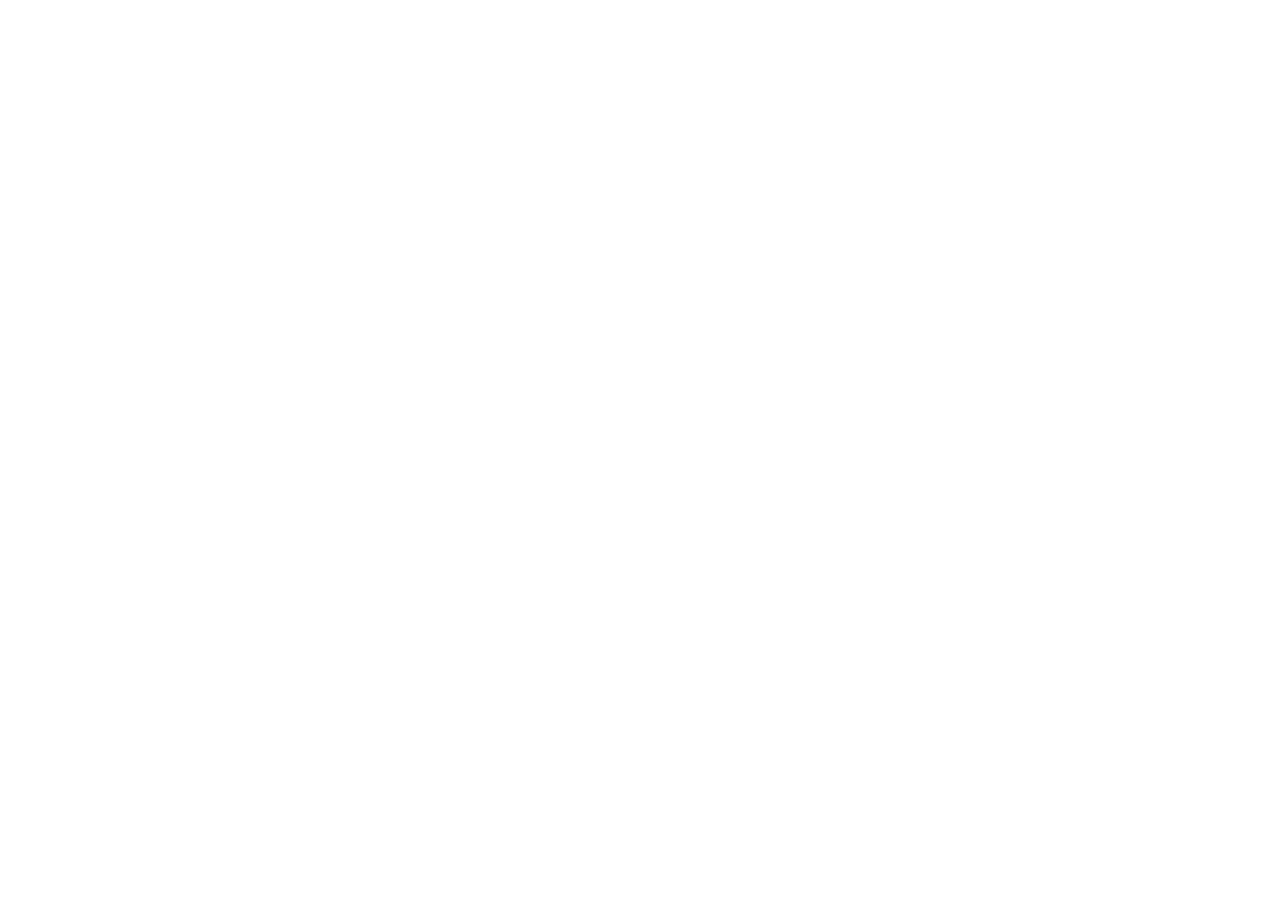
==== login.html @ b0f0e5db "第一次提交" ====
<!DOCTYPE html>
<html lang="en">
  <head>
    <meta charset="UTF-8" />
    <meta name="viewport" content="width=device-width, initial-scale=1.0" />
    <title>Document</title>
  </head>
  <body></body>
</html>
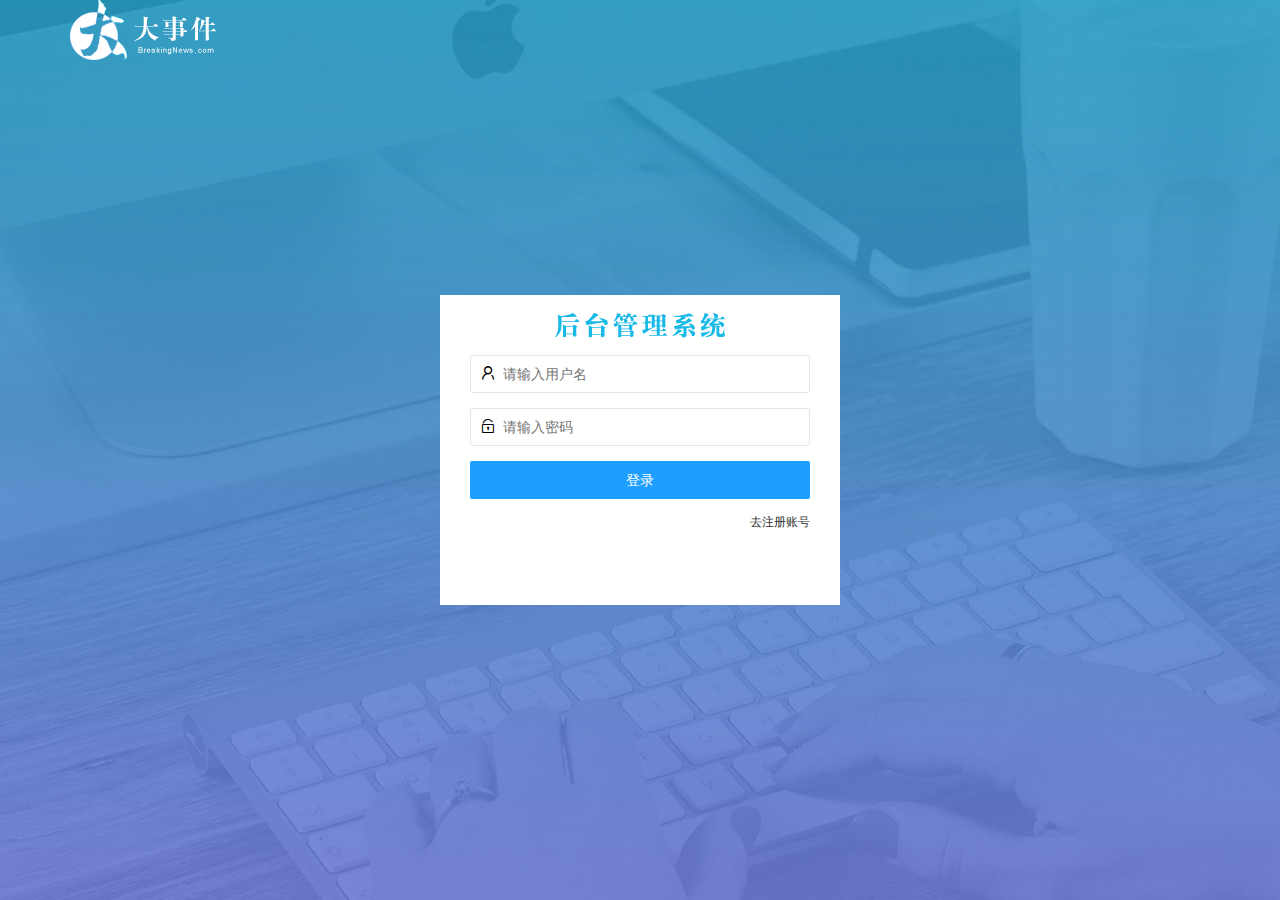
==== commit 05a3960c: "完成登陆和注册功能" ====
--- a/login.html
+++ b/login.html
@@ -3,7 +3,77 @@
   <head>
     <meta charset="UTF-8" />
     <meta name="viewport" content="width=device-width, initial-scale=1.0" />
-    <title>Document</title>
+    <title>大事件登陆界面</title>
+    <link rel="stylesheet" href="assets/css/login.css" />
+    <!-- 导入Layui插件样式 -->
+    <link rel="stylesheet" href="assets/lib/layui/css/layui.css" />
   </head>
-  <body></body>
+  <body>
+    <!-- 大事件logo -->
+    <div class="layui-main">
+      <img src="assets/images/logo.png" alt="" />
+    </div>
+    <!-- 登陆注册界面 -->
+    <div class="loginAndRegBox">
+      <div class="title_box"></div>
+      <!-- 登陆 -->
+      <div class="login_box">
+        <!-- 登陆表单 -->
+        <form class="layui-form" id="form_login">
+          <!-- 用户名 -->
+          <div class="layui-form-item">
+            <i class="layui-icon layui-icon-username"></i>
+            <input type="text" name="username" required lay-verify="required" placeholder="请输入用户名" autocomplete="off" class="layui-input" />
+          </div>
+          <!-- 密码 -->
+          <div class="layui-form-item">
+            <i class="layui-icon layui-icon-password"></i>
+            <input type="password" name="password" required lay-verify="required|pwd" placeholder="请输入密码" autocomplete="off" class="layui-input" />
+          </div>
+          <!-- 登录按钮 -->
+          <!-- 提交按钮有lay-submit属性 -->
+          <div class="layui-form-item">
+            <button class="layui-btn layui-btn-fluid layui-btn-normal" lay-submit>登录</button>
+          </div>
+          <div class="layui-form-item links">
+            <a href="javascript:;" id="linl_reg">去注册账号</a>
+          </div>
+        </form>
+      </div>
+      <!-- 注册 -->
+      <div class="reg_box">
+        <!-- 注册的表单 -->
+        <form class="layui-form" id="form_id">
+          <!-- 用户名 -->
+          <div class="layui-form-item">
+            <i class="layui-icon layui-icon-username"></i>
+            <input type="text" name="username" required lay-verify="required" placeholder="请输入用户名" autocomplete="off" class="layui-input" />
+          </div>
+          <!-- 密码 -->
+          <div class="layui-form-item">
+            <i class="layui-icon layui-icon-password"></i>
+            <input type="password" name="password" required lay-verify="required|pwd" placeholder="请输入密码" autocomplete="off" class="layui-input" />
+          </div>
+          <!-- 密码确认框 -->
+          <div class="layui-form-item">
+            <i class="layui-icon layui-icon-password"></i>
+            <input type="password" name="repassword" required lay-verify="required|pwd|repwd" placeholder="再次确认密码" autocomplete="off" class="layui-input" />
+          </div>
+          <!-- 注册按钮 -->
+          <!-- 提交按钮有lay-submit属性 -->
+          <div class="layui-form-item">
+            <button class="layui-btn layui-btn-fluid layui-btn-normal" lay-submit>注册</button>
+          </div>
+          <div class="layui-form-item links">
+            <a href="javascript:;" id="link_login">去登陆</a>
+          </div>
+        </form>
+      </div>
+    </div>
+    <!-- 导入layui的js文件 -->
+    <script src="assets/lib/layui/layui.all.js"></script>
+    <script src="assets/lib/jquery.js"></script>
+    <script src="assets/js/baseAPI.js"></script>
+    <script src="assets/js/login.js"></script>
+  </body>
 </html>
--- a/assets/css/login.css
+++ b/assets/css/login.css
@@ -0,0 +1,47 @@
+html,
+body {
+  margin: 0;
+  padding: 0;
+  height: 100%;
+  width: 100%;
+  background: url(../images/login_bg.jpg) no-repeat center;
+  background-size: cover;
+}
+.loginAndRegBox {
+  width: 400px;
+  height: 310px;
+  background-color: #fff;
+  /* 水平垂直居中 */
+  position: absolute;
+  left: 50%;
+  top: 50%;
+  transform: translate(-50%, -50%);
+}
+.title_box {
+  height: 60px;
+  background: url(../images/login_title.png) no-repeat center;
+}
+.reg_box {
+  display: none;
+}
+.layui-form {
+  padding: 0 30px;
+}
+.links {
+  display: flex;
+  justify-content: flex-end;
+}
+.links a {
+  font-size: 12px;
+}
+.layui-form-item {
+  position: relative;
+}
+.layui-icon {
+  position: absolute;
+  left: 10px;
+  top: 10px;
+}
+.layui-input {
+  padding-left: 32px !important;
+}
--- a/assets/lib/layui/css/layui.css
+++ b/assets/lib/layui/css/layui.css
@@ -0,0 +1,2 @@
+/** layui-v2.5.5 MIT License By https://www.layui.com */
+ .layui-inline,img{display:inline-block;vertical-align:middle}h1,h2,h3,h4,h5,h6{font-weight:400}.layui-edge,.layui-header,.layui-inline,.layui-main{position:relative}.layui-body,.layui-edge,.layui-elip{overflow:hidden}.layui-btn,.layui-edge,.layui-inline,img{vertical-align:middle}.layui-btn,.layui-disabled,.layui-icon,.layui-unselect{-moz-user-select:none;-webkit-user-select:none;-ms-user-select:none}.layui-elip,.layui-form-checkbox span,.layui-form-pane .layui-form-label{text-overflow:ellipsis;white-space:nowrap}.layui-breadcrumb,.layui-tree-btnGroup{visibility:hidden}blockquote,body,button,dd,div,dl,dt,form,h1,h2,h3,h4,h5,h6,input,li,ol,p,pre,td,textarea,th,ul{margin:0;padding:0;-webkit-tap-highlight-color:rgba(0,0,0,0)}a:active,a:hover{outline:0}img{border:none}li{list-style:none}table{border-collapse:collapse;border-spacing:0}h4,h5,h6{font-size:100%}button,input,optgroup,option,select,textarea{font-family:inherit;font-size:inherit;font-style:inherit;font-weight:inherit;outline:0}pre{white-space:pre-wrap;white-space:-moz-pre-wrap;white-space:-pre-wrap;white-space:-o-pre-wrap;word-wrap:break-word}body{line-height:24px;font:14px Helvetica Neue,Helvetica,PingFang SC,Tahoma,Arial,sans-serif}hr{height:1px;margin:10px 0;border:0;clear:both}a{color:#333;text-decoration:none}a:hover{color:#777}a cite{font-style:normal;*cursor:pointer}.layui-border-box,.layui-border-box *{box-sizing:border-box}.layui-box,.layui-box *{box-sizing:content-box}.layui-clear{clear:both;*zoom:1}.layui-clear:after{content:'\20';clear:both;*zoom:1;display:block;height:0}.layui-inline{*display:inline;*zoom:1}.layui-edge{display:inline-block;width:0;height:0;border-width:6px;border-style:dashed;border-color:transparent}.layui-edge-top{top:-4px;border-bottom-color:#999;border-bottom-style:solid}.layui-edge-right{border-left-color:#999;border-left-style:solid}.layui-edge-bottom{top:2px;border-top-color:#999;border-top-style:solid}.layui-edge-left{border-right-color:#999;border-right-style:solid}.layui-disabled,.layui-disabled:hover{color:#d2d2d2!important;cursor:not-allowed!important}.layui-circle{border-radius:100%}.layui-show{display:block!important}.layui-hide{display:none!important}@font-face{font-family:layui-icon;src:url(../font/iconfont.eot?v=250);src:url(../font/iconfont.eot?v=250#iefix) format('embedded-opentype'),url(../font/iconfont.woff2?v=250) format('woff2'),url(../font/iconfont.woff?v=250) format('woff'),url(../font/iconfont.ttf?v=250) format('truetype'),url(../font/iconfont.svg?v=250#layui-icon) format('svg')}.layui-icon{font-family:layui-icon!important;font-size:16px;font-style:normal;-webkit-font-smoothing:antialiased;-moz-osx-font-smoothing:grayscale}.layui-icon-reply-fill:before{content:"\e611"}.layui-icon-set-fill:before{content:"\e614"}.layui-icon-menu-fill:before{content:"\e60f"}.layui-icon-search:before{content:"\e615"}.layui-icon-share:before{content:"\e641"}.layui-icon-set-sm:before{content:"\e620"}.layui-icon-engine:before{content:"\e628"}.layui-icon-close:before{content:"\1006"}.layui-icon-close-fill:before{content:"\1007"}.layui-icon-chart-screen:before{content:"\e629"}.layui-icon-star:before{content:"\e600"}.layui-icon-circle-dot:before{content:"\e617"}.layui-icon-chat:before{content:"\e606"}.layui-icon-release:before{content:"\e609"}.layui-icon-list:before{content:"\e60a"}.layui-icon-chart:before{content:"\e62c"}.layui-icon-ok-circle:before{content:"\1005"}.layui-icon-layim-theme:before{content:"\e61b"}.layui-icon-table:before{content:"\e62d"}.layui-icon-right:before{content:"\e602"}.layui-icon-left:before{content:"\e603"}.layui-icon-cart-simple:before{content:"\e698"}.layui-icon-face-cry:before{content:"\e69c"}.layui-icon-face-smile:before{content:"\e6af"}.layui-icon-survey:before{content:"\e6b2"}.layui-icon-tree:before{content:"\e62e"}.layui-icon-upload-circle:before{content:"\e62f"}.layui-icon-add-circle:before{content:"\e61f"}.layui-icon-download-circle:before{content:"\e601"}.layui-icon-templeate-1:before{content:"\e630"}.layui-icon-util:before{content:"\e631"}.layui-icon-face-surprised:before{content:"\e664"}.layui-icon-edit:before{content:"\e642"}.layui-icon-speaker:before{content:"\e645"}.layui-icon-down:before{content:"\e61a"}.layui-icon-file:before{content:"\e621"}.layui-icon-layouts:before{content:"\e632"}.layui-icon-rate-half:before{content:"\e6c9"}.layui-icon-add-circle-fine:before{content:"\e608"}.layui-icon-prev-circle:before{content:"\e633"}.layui-icon-read:before{content:"\e705"}.layui-icon-404:before{content:"\e61c"}.layui-icon-carousel:before{content:"\e634"}.layui-icon-help:before{content:"\e607"}.layui-icon-code-circle:before{content:"\e635"}.layui-icon-water:before{content:"\e636"}.layui-icon-username:before{content:"\e66f"}.layui-icon-find-fill:before{content:"\e670"}.layui-icon-about:before{content:"\e60b"}.layui-icon-location:before{content:"\e715"}.layui-icon-up:before{content:"\e619"}.layui-icon-pause:before{content:"\e651"}.layui-icon-date:before{content:"\e637"}.layui-icon-layim-uploadfile:before{content:"\e61d"}.layui-icon-delete:before{content:"\e640"}.layui-icon-play:before{content:"\e652"}.layui-icon-top:before{content:"\e604"}.layui-icon-friends:before{content:"\e612"}.layui-icon-refresh-3:before{content:"\e9aa"}.layui-icon-ok:before{content:"\e605"}.layui-icon-layer:before{content:"\e638"}.layui-icon-face-smile-fine:before{content:"\e60c"}.layui-icon-dollar:before{content:"\e659"}.layui-icon-group:before{content:"\e613"}.layui-icon-layim-download:before{content:"\e61e"}.layui-icon-picture-fine:before{content:"\e60d"}.layui-icon-link:before{content:"\e64c"}.layui-icon-diamond:before{content:"\e735"}.layui-icon-log:before{content:"\e60e"}.layui-icon-rate-solid:before{content:"\e67a"}.layui-icon-fonts-del:before{content:"\e64f"}.layui-icon-unlink:before{content:"\e64d"}.layui-icon-fonts-clear:before{content:"\e639"}.layui-icon-triangle-r:before{content:"\e623"}.layui-icon-circle:before{content:"\e63f"}.layui-icon-radio:before{content:"\e643"}.layui-icon-align-center:before{content:"\e647"}.layui-icon-align-right:before{content:"\e648"}.layui-icon-align-left:before{content:"\e649"}.layui-icon-loading-1:before{content:"\e63e"}.layui-icon-return:before{content:"\e65c"}.layui-icon-fonts-strong:before{content:"\e62b"}.layui-icon-upload:before{content:"\e67c"}.layui-icon-dialogue:before{content:"\e63a"}.layui-icon-video:before{content:"\e6ed"}.layui-icon-headset:before{content:"\e6fc"}.layui-icon-cellphone-fine:before{content:"\e63b"}.layui-icon-add-1:before{content:"\e654"}.layui-icon-face-smile-b:before{content:"\e650"}.layui-icon-fonts-html:before{content:"\e64b"}.layui-icon-form:before{content:"\e63c"}.layui-icon-cart:before{content:"\e657"}.layui-icon-camera-fill:before{content:"\e65d"}.layui-icon-tabs:before{content:"\e62a"}.layui-icon-fonts-code:before{content:"\e64e"}.layui-icon-fire:before{content:"\e756"}.layui-icon-set:before{content:"\e716"}.layui-icon-fonts-u:before{content:"\e646"}.layui-icon-triangle-d:before{content:"\e625"}.layui-icon-tips:before{content:"\e702"}.layui-icon-picture:before{content:"\e64a"}.layui-icon-more-vertical:before{content:"\e671"}.layui-icon-flag:before{content:"\e66c"}.layui-icon-loading:before{content:"\e63d"}.layui-icon-fonts-i:before{content:"\e644"}.layui-icon-refresh-1:before{content:"\e666"}.layui-icon-rmb:before{content:"\e65e"}.layui-icon-home:before{content:"\e68e"}.layui-icon-user:before{content:"\e770"}.layui-icon-notice:before{content:"\e667"}.layui-icon-login-weibo:before{content:"\e675"}.layui-icon-voice:before{content:"\e688"}.layui-icon-upload-drag:before{content:"\e681"}.layui-icon-login-qq:before{content:"\e676"}.layui-icon-snowflake:before{content:"\e6b1"}.layui-icon-file-b:before{content:"\e655"}.layui-icon-template:before{content:"\e663"}.layui-icon-auz:before{content:"\e672"}.layui-icon-console:before{content:"\e665"}.layui-icon-app:before{content:"\e653"}.layui-icon-prev:before{content:"\e65a"}.layui-icon-website:before{content:"\e7ae"}.layui-icon-next:before{content:"\e65b"}.layui-icon-component:before{content:"\e857"}.layui-icon-more:before{content:"\e65f"}.layui-icon-login-wechat:before{content:"\e677"}.layui-icon-shrink-right:before{content:"\e668"}.layui-icon-spread-left:before{content:"\e66b"}.layui-icon-camera:before{content:"\e660"}.layui-icon-note:before{content:"\e66e"}.layui-icon-refresh:before{content:"\e669"}.layui-icon-female:before{content:"\e661"}.layui-icon-male:before{content:"\e662"}.layui-icon-password:before{content:"\e673"}.layui-icon-senior:before{content:"\e674"}.layui-icon-theme:before{content:"\e66a"}.layui-icon-tread:before{content:"\e6c5"}.layui-icon-praise:before{content:"\e6c6"}.layui-icon-star-fill:before{content:"\e658"}.layui-icon-rate:before{content:"\e67b"}.layui-icon-template-1:before{content:"\e656"}.layui-icon-vercode:before{content:"\e679"}.layui-icon-cellphone:before{content:"\e678"}.layui-icon-screen-full:before{content:"\e622"}.layui-icon-screen-restore:before{content:"\e758"}.layui-icon-cols:before{content:"\e610"}.layui-icon-export:before{content:"\e67d"}.layui-icon-print:before{content:"\e66d"}.layui-icon-slider:before{content:"\e714"}.layui-icon-addition:before{content:"\e624"}.layui-icon-subtraction:before{content:"\e67e"}.layui-icon-service:before{content:"\e626"}.layui-icon-transfer:before{content:"\e691"}.layui-main{width:1140px;margin:0 auto}.layui-header{z-index:1000;height:60px}.layui-header a:hover{transition:all .5s;-webkit-transition:all .5s}.layui-side{position:fixed;left:0;top:0;bottom:0;z-index:999;width:200px;overflow-x:hidden}.layui-side-scroll{position:relative;width:220px;height:100%;overflow-x:hidden}.layui-body{position:absolute;left:200px;right:0;top:0;bottom:0;z-index:998;width:auto;overflow-y:auto;box-sizing:border-box}.layui-layout-body{overflow:hidden}.layui-layout-admin .layui-header{background-color:#23262E}.layui-layout-admin .layui-side{top:60px;width:200px;overflow-x:hidden}.layui-layout-admin .layui-body{position:fixed;top:60px;bottom:44px}.layui-layout-admin .layui-main{width:auto;margin:0 15px}.layui-layout-admin .layui-footer{position:fixed;left:200px;right:0;bottom:0;height:44px;line-height:44px;padding:0 15px;background-color:#eee}.layui-layout-admin .layui-logo{position:absolute;left:0;top:0;width:200px;height:100%;line-height:60px;text-align:center;color:#009688;font-size:16px}.layui-layout-admin .layui-header .layui-nav{background:0 0}.layui-layout-left{position:absolute!important;left:200px;top:0}.layui-layout-right{position:absolute!important;right:0;top:0}.layui-container{position:relative;margin:0 auto;padding:0 15px;box-sizing:border-box}.layui-fluid{position:relative;margin:0 auto;padding:0 15px}.layui-row:after,.layui-row:before{content:'';display:block;clear:both}.layui-col-lg1,.layui-col-lg10,.layui-col-lg11,.layui-col-lg12,.layui-col-lg2,.layui-col-lg3,.layui-col-lg4,.layui-col-lg5,.layui-col-lg6,.layui-col-lg7,.layui-col-lg8,.layui-col-lg9,.layui-col-md1,.layui-col-md10,.layui-col-md11,.layui-col-md12,.layui-col-md2,.layui-col-md3,.layui-col-md4,.layui-col-md5,.layui-col-md6,.layui-col-md7,.layui-col-md8,.layui-col-md9,.layui-col-sm1,.layui-col-sm10,.layui-col-sm11,.layui-col-sm12,.layui-col-sm2,.layui-col-sm3,.layui-col-sm4,.layui-col-sm5,.layui-col-sm6,.layui-col-sm7,.layui-col-sm8,.layui-col-sm9,.layui-col-xs1,.layui-col-xs10,.layui-col-xs11,.layui-col-xs12,.layui-col-xs2,.layui-col-xs3,.layui-col-xs4,.layui-col-xs5,.layui-col-xs6,.layui-col-xs7,.layui-col-xs8,.layui-col-xs9{position:relative;display:block;box-sizing:border-box}.layui-col-xs1,.layui-col-xs10,.layui-col-xs11,.layui-col-xs12,.layui-col-xs2,.layui-col-xs3,.layui-col-xs4,.layui-col-xs5,.layui-col-xs6,.layui-col-xs7,.layui-col-xs8,.layui-col-xs9{float:left}.layui-col-xs1{width:8.33333333%}.layui-col-xs2{width:16.66666667%}.layui-col-xs3{width:25%}.layui-col-xs4{width:33.33333333%}.layui-col-xs5{width:41.66666667%}.layui-col-xs6{width:50%}.layui-col-xs7{width:58.33333333%}.layui-col-xs8{width:66.66666667%}.layui-col-xs9{width:75%}.layui-col-xs10{width:83.33333333%}.layui-col-xs11{width:91.66666667%}.layui-col-xs12{width:100%}.layui-col-xs-offset1{margin-left:8.33333333%}.layui-col-xs-offset2{margin-left:16.66666667%}.layui-col-xs-offset3{margin-left:25%}.layui-col-xs-offset4{margin-left:33.33333333%}.layui-col-xs-offset5{margin-left:41.66666667%}.layui-col-xs-offset6{margin-left:50%}.layui-col-xs-offset7{margin-left:58.33333333%}.layui-col-xs-offset8{margin-left:66.66666667%}.layui-col-xs-offset9{margin-left:75%}.layui-col-xs-offset10{margin-left:83.33333333%}.layui-col-xs-offset11{margin-left:91.66666667%}.layui-col-xs-offset12{margin-left:100%}@media screen and (max-width:768px){.layui-hide-xs{display:none!important}.layui-show-xs-block{display:block!important}.layui-show-xs-inline{display:inline!important}.layui-show-xs-inline-block{display:inline-block!important}}@media screen and (min-width:768px){.layui-container{width:750px}.layui-hide-sm{display:none!important}.layui-show-sm-block{display:block!important}.layui-show-sm-inline{display:inline!important}.layui-show-sm-inline-block{display:inline-block!important}.layui-col-sm1,.layui-col-sm10,.layui-col-sm11,.layui-col-sm12,.layui-col-sm2,.layui-col-sm3,.layui-col-sm4,.layui-col-sm5,.layui-col-sm6,.layui-col-sm7,.layui-col-sm8,.layui-col-sm9{float:left}.layui-col-sm1{width:8.33333333%}.layui-col-sm2{width:16.66666667%}.layui-col-sm3{width:25%}.layui-col-sm4{width:33.33333333%}.layui-col-sm5{width:41.66666667%}.layui-col-sm6{width:50%}.layui-col-sm7{width:58.33333333%}.layui-col-sm8{width:66.66666667%}.layui-col-sm9{width:75%}.layui-col-sm10{width:83.33333333%}.layui-col-sm11{width:91.66666667%}.layui-col-sm12{width:100%}.layui-col-sm-offset1{margin-left:8.33333333%}.layui-col-sm-offset2{margin-left:16.66666667%}.layui-col-sm-offset3{margin-left:25%}.layui-col-sm-offset4{margin-left:33.33333333%}.layui-col-sm-offset5{margin-left:41.66666667%}.layui-col-sm-offset6{margin-left:50%}.layui-col-sm-offset7{margin-left:58.33333333%}.layui-col-sm-offset8{margin-left:66.66666667%}.layui-col-sm-offset9{margin-left:75%}.layui-col-sm-offset10{margin-left:83.33333333%}.layui-col-sm-offset11{margin-left:91.66666667%}.layui-col-sm-offset12{margin-left:100%}}@media screen and (min-width:992px){.layui-container{width:970px}.layui-hide-md{display:none!important}.layui-show-md-block{display:block!important}.layui-show-md-inline{display:inline!important}.layui-show-md-inline-block{display:inline-block!important}.layui-col-md1,.layui-col-md10,.layui-col-md11,.layui-col-md12,.layui-col-md2,.layui-col-md3,.layui-col-md4,.layui-col-md5,.layui-col-md6,.layui-col-md7,.layui-col-md8,.layui-col-md9{float:left}.layui-col-md1{width:8.33333333%}.layui-col-md2{width:16.66666667%}.layui-col-md3{width:25%}.layui-col-md4{width:33.33333333%}.layui-col-md5{width:41.66666667%}.layui-col-md6{width:50%}.layui-col-md7{width:58.33333333%}.layui-col-md8{width:66.66666667%}.layui-col-md9{width:75%}.layui-col-md10{width:83.33333333%}.layui-col-md11{width:91.66666667%}.layui-col-md12{width:100%}.layui-col-md-offset1{margin-left:8.33333333%}.layui-col-md-offset2{margin-left:16.66666667%}.layui-col-md-offset3{margin-left:25%}.layui-col-md-offset4{margin-left:33.33333333%}.layui-col-md-offset5{margin-left:41.66666667%}.layui-col-md-offset6{margin-left:50%}.layui-col-md-offset7{margin-left:58.33333333%}.layui-col-md-offset8{margin-left:66.66666667%}.layui-col-md-offset9{margin-left:75%}.layui-col-md-offset10{margin-left:83.33333333%}.layui-col-md-offset11{margin-left:91.66666667%}.layui-col-md-offset12{margin-left:100%}}@media screen and (min-width:1200px){.layui-container{width:1170px}.layui-hide-lg{display:none!important}.layui-show-lg-block{display:block!important}.layui-show-lg-inline{display:inline!important}.layui-show-lg-inline-block{display:inline-block!important}.layui-col-lg1,.layui-col-lg10,.layui-col-lg11,.layui-col-lg12,.layui-col-lg2,.layui-col-lg3,.layui-col-lg4,.layui-col-lg5,.layui-col-lg6,.layui-col-lg7,.layui-col-lg8,.layui-col-lg9{float:left}.layui-col-lg1{width:8.33333333%}.layui-col-lg2{width:16.66666667%}.layui-col-lg3{width:25%}.layui-col-lg4{width:33.33333333%}.layui-col-lg5{width:41.66666667%}.layui-col-lg6{width:50%}.layui-col-lg7{width:58.33333333%}.layui-col-lg8{width:66.66666667%}.layui-col-lg9{width:75%}.layui-col-lg10{width:83.33333333%}.layui-col-lg11{width:91.66666667%}.layui-col-lg12{width:100%}.layui-col-lg-offset1{margin-left:8.33333333%}.layui-col-lg-offset2{margin-left:16.66666667%}.layui-col-lg-offset3{margin-left:25%}.layui-col-lg-offset4{margin-left:33.33333333%}.layui-col-lg-offset5{margin-left:41.66666667%}.layui-col-lg-offset6{margin-left:50%}.layui-col-lg-offset7{margin-left:58.33333333%}.layui-col-lg-offset8{margin-left:66.66666667%}.layui-col-lg-offset9{margin-left:75%}.layui-col-lg-offset10{margin-left:83.33333333%}.layui-col-lg-offset11{margin-left:91.66666667%}.layui-col-lg-offset12{margin-left:100%}}.layui-col-space1{margin:-.5px}.layui-col-space1>*{padding:.5px}.layui-col-space3{margin:-1.5px}.layui-col-space3>*{padding:1.5px}.layui-col-space5{margin:-2.5px}.layui-col-space5>*{padding:2.5px}.layui-col-space8{margin:-3.5px}.layui-col-space8>*{padding:3.5px}.layui-col-space10{margin:-5px}.layui-col-space10>*{padding:5px}.layui-col-space12{margin:-6px}.layui-col-space12>*{padding:6px}.layui-col-space15{margin:-7.5px}.layui-col-space15>*{padding:7.5px}.layui-col-space18{margin:-9px}.layui-col-space18>*{padding:9px}.layui-col-space20{margin:-10px}.layui-col-space20>*{padding:10px}.layui-col-space22{margin:-11px}.layui-col-space22>*{padding:11px}.layui-col-space25{margin:-12.5px}.layui-col-space25>*{padding:12.5px}.layui-col-space30{margin:-15px}.layui-col-space30>*{padding:15px}.layui-btn,.layui-input,.layui-select,.layui-textarea,.layui-upload-button{outline:0;-webkit-appearance:none;transition:all .3s;-webkit-transition:all .3s;box-sizing:border-box}.layui-elem-quote{margin-bottom:10px;padding:15px;line-height:22px;border-left:5px solid #009688;border-radius:0 2px 2px 0;background-color:#f2f2f2}.layui-quote-nm{border-style:solid;border-width:1px 1px 1px 5px;background:0 0}.layui-elem-field{margin-bottom:10px;padding:0;border-width:1px;border-style:solid}.layui-elem-field legend{margin-left:20px;padding:0 10px;font-size:20px;font-weight:300}.layui-field-title{margin:10px 0 20px;border-width:1px 0 0}.layui-field-box{padding:10px 15px}.layui-field-title .layui-field-box{padding:10px 0}.layui-progress{position:relative;height:6px;border-radius:20px;background-color:#e2e2e2}.layui-progress-bar{position:absolute;left:0;top:0;width:0;max-width:100%;height:6px;border-radius:20px;text-align:right;background-color:#5FB878;transition:all .3s;-webkit-transition:all .3s}.layui-progress-big,.layui-progress-big .layui-progress-bar{height:18px;line-height:18px}.layui-progress-text{position:relative;top:-20px;line-height:18px;font-size:12px;color:#666}.layui-progress-big .layui-progress-text{position:static;padding:0 10px;color:#fff}.layui-collapse{border-width:1px;border-style:solid;border-radius:2px}.layui-colla-content,.layui-colla-item{border-top-width:1px;border-top-style:solid}.layui-colla-item:first-child{border-top:none}.layui-colla-title{position:relative;height:42px;line-height:42px;padding:0 15px 0 35px;color:#333;background-color:#f2f2f2;cursor:pointer;font-size:14px;overflow:hidden}.layui-colla-content{display:none;padding:10px 15px;line-height:22px;color:#666}.layui-colla-icon{position:absolute;left:15px;top:0;font-size:14px}.layui-card{margin-bottom:15px;border-radius:2px;background-color:#fff;box-shadow:0 1px 2px 0 rgba(0,0,0,.05)}.layui-card:last-child{margin-bottom:0}.layui-card-header{position:relative;height:42px;line-height:42px;padding:0 15px;border-bottom:1px solid #f6f6f6;color:#333;border-radius:2px 2px 0 0;font-size:14px}.layui-bg-black,.layui-bg-blue,.layui-bg-cyan,.layui-bg-green,.layui-bg-orange,.layui-bg-red{color:#fff!important}.layui-card-body{position:relative;padding:10px 15px;line-height:24px}.layui-card-body[pad15]{padding:15px}.layui-card-body[pad20]{padding:20px}.layui-card-body .layui-table{margin:5px 0}.layui-card .layui-tab{margin:0}.layui-panel-window{position:relative;padding:15px;border-radius:0;border-top:5px solid #E6E6E6;background-color:#fff}.layui-auxiliar-moving{position:fixed;left:0;right:0;top:0;bottom:0;width:100%;height:100%;background:0 0;z-index:9999999999}.layui-form-label,.layui-form-mid,.layui-form-select,.layui-input-block,.layui-input-inline,.layui-textarea{position:relative}.layui-bg-red{background-color:#FF5722!important}.layui-bg-orange{background-color:#FFB800!important}.layui-bg-green{background-color:#009688!important}.layui-bg-cyan{background-color:#2F4056!important}.layui-bg-blue{background-color:#1E9FFF!important}.layui-bg-black{background-color:#393D49!important}.layui-bg-gray{background-color:#eee!important;color:#666!important}.layui-badge-rim,.layui-colla-content,.layui-colla-item,.layui-collapse,.layui-elem-field,.layui-form-pane .layui-form-item[pane],.layui-form-pane .layui-form-label,.layui-input,.layui-layedit,.layui-layedit-tool,.layui-quote-nm,.layui-select,.layui-tab-bar,.layui-tab-card,.layui-tab-title,.layui-tab-title .layui-this:after,.layui-textarea{border-color:#e6e6e6}.layui-timeline-item:before,hr{background-color:#e6e6e6}.layui-text{line-height:22px;font-size:14px;color:#666}.layui-text h1,.layui-text h2,.layui-text h3{font-weight:500;color:#333}.layui-text h1{font-size:30px}.layui-text h2{font-size:24px}.layui-text h3{font-size:18px}.layui-text a:not(.layui-btn){color:#01AAED}.layui-text a:not(.layui-btn):hover{text-decoration:underline}.layui-text ul{padding:5px 0 5px 15px}.layui-text ul li{margin-top:5px;list-style-type:disc}.layui-text em,.layui-word-aux{color:#999!important;padding:0 5px!important}.layui-btn{display:inline-block;height:38px;line-height:38px;padding:0 18px;background-color:#009688;color:#fff;white-space:nowrap;text-align:center;font-size:14px;border:none;border-radius:2px;cursor:pointer}.layui-btn:hover{opacity:.8;filter:alpha(opacity=80);color:#fff}.layui-btn:active{opacity:1;filter:alpha(opacity=100)}.layui-btn+.layui-btn{margin-left:10px}.layui-btn-container{font-size:0}.layui-btn-container .layui-btn{margin-right:10px;margin-bottom:10px}.layui-btn-container .layui-btn+.layui-btn{margin-left:0}.layui-table .layui-btn-container .layui-btn{margin-bottom:9px}.layui-btn-radius{border-radius:100px}.layui-btn .layui-icon{margin-right:3px;font-size:18px;vertical-align:bottom;vertical-align:middle\9}.layui-btn-primary{border:1px solid #C9C9C9;background-color:#fff;color:#555}.layui-btn-primary:hover{border-color:#009688;color:#333}.layui-btn-normal{background-color:#1E9FFF}.layui-btn-warm{background-color:#FFB800}.layui-btn-danger{background-color:#FF5722}.layui-btn-checked{background-color:#5FB878}.layui-btn-disabled,.layui-btn-disabled:active,.layui-btn-disabled:hover{border:1px solid #e6e6e6;background-color:#FBFBFB;color:#C9C9C9;cursor:not-allowed;opacity:1}.layui-btn-lg{height:44px;line-height:44px;padding:0 25px;font-size:16px}.layui-btn-sm{height:30px;line-height:30px;padding:0 10px;font-size:12px}.layui-btn-sm i{font-size:16px!important}.layui-btn-xs{height:22px;line-height:22px;padding:0 5px;font-size:12px}.layui-btn-xs i{font-size:14px!important}.layui-btn-group{display:inline-block;vertical-align:middle;font-size:0}.layui-btn-group .layui-btn{margin-left:0!important;margin-right:0!important;border-left:1px solid rgba(255,255,255,.5);border-radius:0}.layui-btn-group .layui-btn-primary{border-left:none}.layui-btn-group .layui-btn-primary:hover{border-color:#C9C9C9;color:#009688}.layui-btn-group .layui-btn:first-child{border-left:none;border-radius:2px 0 0 2px}.layui-btn-group .layui-btn-primary:first-child{border-left:1px solid #c9c9c9}.layui-btn-group .layui-btn:last-child{border-radius:0 2px 2px 0}.layui-btn-group .layui-btn+.layui-btn{margin-left:0}.layui-btn-group+.layui-btn-group{margin-left:10px}.layui-btn-fluid{width:100%}.layui-input,.layui-select,.layui-textarea{height:38px;line-height:1.3;line-height:38px\9;border-width:1px;border-style:solid;background-color:#fff;border-radius:2px}.layui-input::-webkit-input-placeholder,.layui-select::-webkit-input-placeholder,.layui-textarea::-webkit-input-placeholder{line-height:1.3}.layui-input,.layui-textarea{display:block;width:100%;padding-left:10px}.layui-input:hover,.layui-textarea:hover{border-color:#D2D2D2!important}.layui-input:focus,.layui-textarea:focus{border-color:#C9C9C9!important}.layui-textarea{min-height:100px;height:auto;line-height:20px;padding:6px 10px;resize:vertical}.layui-select{padding:0 10px}.layui-form input[type=checkbox],.layui-form input[type=radio],.layui-form select{display:none}.layui-form [lay-ignore]{display:initial}.layui-form-item{margin-bottom:15px;clear:both;*zoom:1}.layui-form-item:after{content:'\20';clear:both;*zoom:1;display:block;height:0}.layui-form-label{float:left;display:block;padding:9px 15px;width:80px;font-weight:400;line-height:20px;text-align:right}.layui-form-label-col{display:block;float:none;padding:9px 0;line-height:20px;text-align:left}.layui-form-item .layui-inline{margin-bottom:5px;margin-right:10px}.layui-input-block{margin-left:110px;min-height:36px}.layui-input-inline{display:inline-block;vertical-align:middle}.layui-form-item .layui-input-inline{float:left;width:190px;margin-right:10px}.layui-form-text .layui-input-inline{width:auto}.layui-form-mid{float:left;display:block;padding:9px 0!important;line-height:20px;margin-right:10px}.layui-form-danger+.layui-form-select .layui-input,.layui-form-danger:focus{border-color:#FF5722!important}.layui-form-select .layui-input{padding-right:30px;cursor:pointer}.layui-form-select .layui-edge{position:absolute;right:10px;top:50%;margin-top:-3px;cursor:pointer;border-width:6px;border-top-color:#c2c2c2;border-top-style:solid;transition:all .3s;-webkit-transition:all .3s}.layui-form-select dl{display:none;position:absolute;left:0;top:42px;padding:5px 0;z-index:899;min-width:100%;border:1px solid #d2d2d2;max-height:300px;overflow-y:auto;background-color:#fff;border-radius:2px;box-shadow:0 2px 4px rgba(0,0,0,.12);box-sizing:border-box}.layui-form-select dl dd,.layui-form-select dl dt{padding:0 10px;line-height:36px;white-space:nowrap;overflow:hidden;text-overflow:ellipsis}.layui-form-select dl dt{font-size:12px;color:#999}.layui-form-select dl dd{cursor:pointer}.layui-form-select dl dd:hover{background-color:#f2f2f2;-webkit-transition:.5s all;transition:.5s all}.layui-form-select .layui-select-group dd{padding-left:20px}.layui-form-select dl dd.layui-select-tips{padding-left:10px!important;color:#999}.layui-form-select dl dd.layui-this{background-color:#5FB878;color:#fff}.layui-form-checkbox,.layui-form-select dl dd.layui-disabled{background-color:#fff}.layui-form-selected dl{display:block}.layui-form-checkbox,.layui-form-checkbox *,.layui-form-switch{display:inline-block;vertical-align:middle}.layui-form-selected .layui-edge{margin-top:-9px;-webkit-transform:rotate(180deg);transform:rotate(180deg);margin-top:-3px\9}:root .layui-form-selected .layui-edge{margin-top:-9px\0/IE9}.layui-form-selectup dl{top:auto;bottom:42px}.layui-select-none{margin:5px 0;text-align:center;color:#999}.layui-select-disabled .layui-disabled{border-color:#eee!important}.layui-select-disabled .layui-edge{border-top-color:#d2d2d2}.layui-form-checkbox{position:relative;height:30px;line-height:30px;margin-right:10px;padding-right:30px;cursor:pointer;font-size:0;-webkit-transition:.1s linear;transition:.1s linear;box-sizing:border-box}.layui-form-checkbox span{padding:0 10px;height:100%;font-size:14px;border-radius:2px 0 0 2px;background-color:#d2d2d2;color:#fff;overflow:hidden}.layui-form-checkbox:hover span{background-color:#c2c2c2}.layui-form-checkbox i{position:absolute;right:0;top:0;width:30px;height:28px;border:1px solid #d2d2d2;border-left:none;border-radius:0 2px 2px 0;color:#fff;font-size:20px;text-align:center}.layui-form-checkbox:hover i{border-color:#c2c2c2;color:#c2c2c2}.layui-form-checked,.layui-form-checked:hover{border-color:#5FB878}.layui-form-checked span,.layui-form-checked:hover span{background-color:#5FB878}.layui-form-checked i,.layui-form-checked:hover i{color:#5FB878}.layui-form-item .layui-form-checkbox{margin-top:4px}.layui-form-checkbox[lay-skin=primary]{height:auto!important;line-height:normal!important;min-width:18px;min-height:18px;border:none!important;margin-right:0;padding-left:28px;padding-right:0;background:0 0}.layui-form-checkbox[lay-skin=primary] span{padding-left:0;padding-right:15px;line-height:18px;background:0 0;color:#666}.layui-form-checkbox[lay-skin=primary] i{right:auto;left:0;width:16px;height:16px;line-height:16px;border:1px solid #d2d2d2;font-size:12px;border-radius:2px;background-color:#fff;-webkit-transition:.1s linear;transition:.1s linear}.layui-form-checkbox[lay-skin=primary]:hover i{border-color:#5FB878;color:#fff}.layui-form-checked[lay-skin=primary] i{border-color:#5FB878!important;background-color:#5FB878;color:#fff}.layui-checkbox-disbaled[lay-skin=primary] span{background:0 0!important;color:#c2c2c2}.layui-checkbox-disbaled[lay-skin=primary]:hover i{border-color:#d2d2d2}.layui-form-item .layui-form-checkbox[lay-skin=primary]{margin-top:10px}.layui-form-switch{position:relative;height:22px;line-height:22px;min-width:35px;padding:0 5px;margin-top:8px;border:1px solid #d2d2d2;border-radius:20px;cursor:pointer;background-color:#fff;-webkit-transition:.1s linear;transition:.1s linear}.layui-form-switch i{position:absolute;left:5px;top:3px;width:16px;height:16px;border-radius:20px;background-color:#d2d2d2;-webkit-transition:.1s linear;transition:.1s linear}.layui-form-switch em{position:relative;top:0;width:25px;margin-left:21px;padding:0!important;text-align:center!important;color:#999!important;font-style:normal!important;font-size:12px}.layui-form-onswitch{border-color:#5FB878;background-color:#5FB878}.layui-checkbox-disbaled,.layui-checkbox-disbaled i{border-color:#e2e2e2!important}.layui-form-onswitch i{left:100%;margin-left:-21px;background-color:#fff}.layui-form-onswitch em{margin-left:5px;margin-right:21px;color:#fff!important}.layui-checkbox-disbaled span{background-color:#e2e2e2!important}.layui-checkbox-disbaled:hover i{color:#fff!important}[lay-radio]{display:none}.layui-form-radio,.layui-form-radio *{display:inline-block;vertical-align:middle}.layui-form-radio{line-height:28px;margin:6px 10px 0 0;padding-right:10px;cursor:pointer;font-size:0}.layui-form-radio *{font-size:14px}.layui-form-radio>i{margin-right:8px;font-size:22px;color:#c2c2c2}.layui-form-radio>i:hover,.layui-form-radioed>i{color:#5FB878}.layui-radio-disbaled>i{color:#e2e2e2!important}.layui-form-pane .layui-form-label{width:110px;padding:8px 15px;height:38px;line-height:20px;border-width:1px;border-style:solid;border-radius:2px 0 0 2px;text-align:center;background-color:#FBFBFB;overflow:hidden;box-sizing:border-box}.layui-form-pane .layui-input-inline{margin-left:-1px}.layui-form-pane .layui-input-block{margin-left:110px;left:-1px}.layui-form-pane .layui-input{border-radius:0 2px 2px 0}.layui-form-pane .layui-form-text .layui-form-label{float:none;width:100%;border-radius:2px;box-sizing:border-box;text-align:left}.layui-form-pane .layui-form-text .layui-input-inline{display:block;margin:0;top:-1px;clear:both}.layui-form-pane .layui-form-text .layui-input-block{margin:0;left:0;top:-1px}.layui-form-pane .layui-form-text .layui-textarea{min-height:100px;border-radius:0 0 2px 2px}.layui-form-pane .layui-form-checkbox{margin:4px 0 4px 10px}.layui-form-pane .layui-form-radio,.layui-form-pane .layui-form-switch{margin-top:6px;margin-left:10px}.layui-form-pane .layui-form-item[pane]{position:relative;border-width:1px;border-style:solid}.layui-form-pane .layui-form-item[pane] .layui-form-label{position:absolute;left:0;top:0;height:100%;border-width:0 1px 0 0}.layui-form-pane .layui-form-item[pane] .layui-input-inline{margin-left:110px}@media screen and (max-width:450px){.layui-form-item .layui-form-label{text-overflow:ellipsis;overflow:hidden;white-space:nowrap}.layui-form-item .layui-inline{display:block;margin-right:0;margin-bottom:20px;clear:both}.layui-form-item .layui-inline:after{content:'\20';clear:both;display:block;height:0}.layui-form-item .layui-input-inline{display:block;float:none;left:-3px;width:auto;margin:0 0 10px 112px}.layui-form-item .layui-input-inline+.layui-form-mid{margin-left:110px;top:-5px;padding:0}.layui-form-item .layui-form-checkbox{margin-right:5px;margin-bottom:5px}}.layui-layedit{border-width:1px;border-style:solid;border-radius:2px}.layui-layedit-tool{padding:3px 5px;border-bottom-width:1px;border-bottom-style:solid;font-size:0}.layedit-tool-fixed{position:fixed;top:0;border-top:1px solid #e2e2e2}.layui-layedit-tool .layedit-tool-mid,.layui-layedit-tool .layui-icon{display:inline-block;vertical-align:middle;text-align:center;font-size:14px}.layui-layedit-tool .layui-icon{position:relative;width:32px;height:30px;line-height:30px;margin:3px 5px;color:#777;cursor:pointer;border-radius:2px}.layui-layedit-tool .layui-icon:hover{color:#393D49}.layui-layedit-tool .layui-icon:active{color:#000}.layui-layedit-tool .layedit-tool-active{background-color:#e2e2e2;color:#000}.layui-layedit-tool .layui-disabled,.layui-layedit-tool .layui-disabled:hover{color:#d2d2d2;cursor:not-allowed}.layui-layedit-tool .layedit-tool-mid{width:1px;height:18px;margin:0 10px;background-color:#d2d2d2}.layedit-tool-html{width:50px!important;font-size:30px!important}.layedit-tool-b,.layedit-tool-code,.layedit-tool-help{font-size:16px!important}.layedit-tool-d,.layedit-tool-face,.layedit-tool-image,.layedit-tool-unlink{font-size:18px!important}.layedit-tool-image input{position:absolute;font-size:0;left:0;top:0;width:100%;height:100%;opacity:.01;filter:Alpha(opacity=1);cursor:pointer}.layui-layedit-iframe iframe{display:block;width:100%}#LAY_layedit_code{overflow:hidden}.layui-laypage{display:inline-block;*display:inline;*zoom:1;vertical-align:middle;margin:10px 0;font-size:0}.layui-laypage>a:first-child,.layui-laypage>a:first-child em{border-radius:2px 0 0 2px}.layui-laypage>a:last-child,.layui-laypage>a:last-child em{border-radius:0 2px 2px 0}.layui-laypage>:first-child{margin-left:0!important}.layui-laypage>:last-child{margin-right:0!important}.layui-laypage a,.layui-laypage button,.layui-laypage input,.layui-laypage select,.layui-laypage span{border:1px solid #e2e2e2}.layui-laypage a,.layui-laypage span{display:inline-block;*display:inline;*zoom:1;vertical-align:middle;padding:0 15px;height:28px;line-height:28px;margin:0 -1px 5px 0;background-color:#fff;color:#333;font-size:12px}.layui-flow-more a *,.layui-laypage input,.layui-table-view select[lay-ignore]{display:inline-block}.layui-laypage a:hover{color:#009688}.layui-laypage em{font-style:normal}.layui-laypage .layui-laypage-spr{color:#999;font-weight:700}.layui-laypage a{text-decoration:none}.layui-laypage .layui-laypage-curr{position:relative}.layui-laypage .layui-laypage-curr em{position:relative;color:#fff}.layui-laypage .layui-laypage-curr .layui-laypage-em{position:absolute;left:-1px;top:-1px;padding:1px;width:100%;height:100%;background-color:#009688}.layui-laypage-em{border-radius:2px}.layui-laypage-next em,.layui-laypage-prev em{font-family:Sim sun;font-size:16px}.layui-laypage .layui-laypage-count,.layui-laypage .layui-laypage-limits,.layui-laypage .layui-laypage-refresh,.layui-laypage .layui-laypage-skip{margin-left:10px;margin-right:10px;padding:0;border:none}.layui-laypage .layui-laypage-limits,.layui-laypage .layui-laypage-refresh{vertical-align:top}.layui-laypage .layui-laypage-refresh i{font-size:18px;cursor:pointer}.layui-laypage select{height:22px;padding:3px;border-radius:2px;cursor:pointer}.layui-laypage .layui-laypage-skip{height:30px;line-height:30px;color:#999}.layui-laypage button,.layui-laypage input{height:30px;line-height:30px;border-radius:2px;vertical-align:top;background-color:#fff;box-sizing:border-box}.layui-laypage input{width:40px;margin:0 10px;padding:0 3px;text-align:center}.layui-laypage input:focus,.layui-laypage select:focus{border-color:#009688!important}.layui-laypage button{margin-left:10px;padding:0 10px;cursor:pointer}.layui-table,.layui-table-view{margin:10px 0}.layui-flow-more{margin:10px 0;text-align:center;color:#999;font-size:14px}.layui-flow-more a{height:32px;line-height:32px}.layui-flow-more a *{vertical-align:top}.layui-flow-more a cite{padding:0 20px;border-radius:3px;background-color:#eee;color:#333;font-style:normal}.layui-flow-more a cite:hover{opacity:.8}.layui-flow-more a i{font-size:30px;color:#737383}.layui-table{width:100%;background-color:#fff;color:#666}.layui-table tr{transition:all .3s;-webkit-transition:all .3s}.layui-table th{text-align:left;font-weight:400}.layui-table tbody tr:hover,.layui-table thead tr,.layui-table-click,.layui-table-header,.layui-table-hover,.layui-table-mend,.layui-table-patch,.layui-table-tool,.layui-table-total,.layui-table-total tr,.layui-table[lay-even] tr:nth-child(even){background-color:#f2f2f2}.layui-table td,.layui-table th,.layui-table-col-set,.layui-table-fixed-r,.layui-table-grid-down,.layui-table-header,.layui-table-page,.layui-table-tips-main,.layui-table-tool,.layui-table-total,.layui-table-view,.layui-table[lay-skin=line],.layui-table[lay-skin=row]{border-width:1px;border-style:solid;border-color:#e6e6e6}.layui-table td,.layui-table th{position:relative;padding:9px 15px;min-height:20px;line-height:20px;font-size:14px}.layui-table[lay-skin=line] td,.layui-table[lay-skin=line] th{border-width:0 0 1px}.layui-table[lay-skin=row] td,.layui-table[lay-skin=row] th{border-width:0 1px 0 0}.layui-table[lay-skin=nob] td,.layui-table[lay-skin=nob] th{border:none}.layui-table img{max-width:100px}.layui-table[lay-size=lg] td,.layui-table[lay-size=lg] th{padding:15px 30px}.layui-table-view .layui-table[lay-size=lg] .layui-table-cell{height:40px;line-height:40px}.layui-table[lay-size=sm] td,.layui-table[lay-size=sm] th{font-size:12px;padding:5px 10px}.layui-table-view .layui-table[lay-size=sm] .layui-table-cell{height:20px;line-height:20px}.layui-table[lay-data]{display:none}.layui-table-box{position:relative;overflow:hidden}.layui-table-view .layui-table{position:relative;width:auto;margin:0}.layui-table-view .layui-table[lay-skin=line]{border-width:0 1px 0 0}.layui-table-view .layui-table[lay-skin=row]{border-width:0 0 1px}.layui-table-view .layui-table td,.layui-table-view .layui-table th{padding:5px 0;border-top:none;border-left:none}.layui-table-view .layui-table th.layui-unselect .layui-table-cell span{cursor:pointer}.layui-table-view .layui-table td{cursor:default}.layui-table-view .layui-table td[data-edit=text]{cursor:text}.layui-table-view .layui-form-checkbox[lay-skin=primary] i{width:18px;height:18px}.layui-table-view .layui-form-radio{line-height:0;padding:0}.layui-table-view .layui-form-radio>i{margin:0;font-size:20px}.layui-table-init{position:absolute;left:0;top:0;width:100%;height:100%;text-align:center;z-index:110}.layui-table-init .layui-icon{position:absolute;left:50%;top:50%;margin:-15px 0 0 -15px;font-size:30px;color:#c2c2c2}.layui-table-header{border-width:0 0 1px;overflow:hidden}.layui-table-header .layui-table{margin-bottom:-1px}.layui-table-tool .layui-inline[lay-event]{position:relative;width:26px;height:26px;padding:5px;line-height:16px;margin-right:10px;text-align:center;color:#333;border:1px solid #ccc;cursor:pointer;-webkit-transition:.5s all;transition:.5s all}.layui-table-tool .layui-inline[lay-event]:hover{border:1px solid #999}.layui-table-tool-temp{padding-right:120px}.layui-table-tool-self{position:absolute;right:17px;top:10px}.layui-table-tool .layui-table-tool-self .layui-inline[lay-event]{margin:0 0 0 10px}.layui-table-tool-panel{position:absolute;top:29px;left:-1px;padding:5px 0;min-width:150px;min-height:40px;border:1px solid #d2d2d2;text-align:left;overflow-y:auto;background-color:#fff;box-shadow:0 2px 4px rgba(0,0,0,.12)}.layui-table-cell,.layui-table-tool-panel li{overflow:hidden;text-overflow:ellipsis;white-space:nowrap}.layui-table-tool-panel li{padding:0 10px;line-height:30px;-webkit-transition:.5s all;transition:.5s all}.layui-table-tool-panel li .layui-form-checkbox[lay-skin=primary]{width:100%;padding-left:28px}.layui-table-tool-panel li:hover{background-color:#f2f2f2}.layui-table-tool-panel li .layui-form-checkbox[lay-skin=primary] i{position:absolute;left:0;top:0}.layui-table-tool-panel li .layui-form-checkbox[lay-skin=primary] span{padding:0}.layui-table-tool .layui-table-tool-self .layui-table-tool-panel{left:auto;right:-1px}.layui-table-col-set{position:absolute;right:0;top:0;width:20px;height:100%;border-width:0 0 0 1px;background-color:#fff}.layui-table-sort{width:10px;height:20px;margin-left:5px;cursor:pointer!important}.layui-table-sort .layui-edge{position:absolute;left:5px;border-width:5px}.layui-table-sort .layui-table-sort-asc{top:3px;border-top:none;border-bottom-style:solid;border-bottom-color:#b2b2b2}.layui-table-sort .layui-table-sort-asc:hover{border-bottom-color:#666}.layui-table-sort .layui-table-sort-desc{bottom:5px;border-bottom:none;border-top-style:solid;border-top-color:#b2b2b2}.layui-table-sort .layui-table-sort-desc:hover{border-top-color:#666}.layui-table-sort[lay-sort=asc] .layui-table-sort-asc{border-bottom-color:#000}.layui-table-sort[lay-sort=desc] .layui-table-sort-desc{border-top-color:#000}.layui-table-cell{height:28px;line-height:28px;padding:0 15px;position:relative;box-sizing:border-box}.layui-table-cell .layui-form-checkbox[lay-skin=primary]{top:-1px;padding:0}.layui-table-cell .layui-table-link{color:#01AAED}.laytable-cell-checkbox,.laytable-cell-numbers,.laytable-cell-radio,.laytable-cell-space{padding:0;text-align:center}.layui-table-body{position:relative;overflow:auto;margin-right:-1px;margin-bottom:-1px}.layui-table-body .layui-none{line-height:26px;padding:15px;text-align:center;color:#999}.layui-table-fixed{position:absolute;left:0;top:0;z-index:101}.layui-table-fixed .layui-table-body{overflow:hidden}.layui-table-fixed-l{box-shadow:0 -1px 8px rgba(0,0,0,.08)}.layui-table-fixed-r{left:auto;right:-1px;border-width:0 0 0 1px;box-shadow:-1px 0 8px rgba(0,0,0,.08)}.layui-table-fixed-r .layui-table-header{position:relative;overflow:visible}.layui-table-mend{position:absolute;right:-49px;top:0;height:100%;width:50px}.layui-table-tool{position:relative;z-index:890;width:100%;min-height:50px;line-height:30px;padding:10px 15px;border-width:0 0 1px}.layui-table-tool .layui-btn-container{margin-bottom:-10px}.layui-table-page,.layui-table-total{border-width:1px 0 0;margin-bottom:-1px;overflow:hidden}.layui-table-page{position:relative;width:100%;padding:7px 7px 0;height:41px;font-size:12px;white-space:nowrap}.layui-table-page>div{height:26px}.layui-table-page .layui-laypage{margin:0}.layui-table-page .layui-laypage a,.layui-table-page .layui-laypage span{height:26px;line-height:26px;margin-bottom:10px;border:none;background:0 0}.layui-table-page .layui-laypage a,.layui-table-page .layui-laypage span.layui-laypage-curr{padding:0 12px}.layui-table-page .layui-laypage span{margin-left:0;padding:0}.layui-table-page .layui-laypage .layui-laypage-prev{margin-left:-7px!important}.layui-table-page .layui-laypage .layui-laypage-curr .layui-laypage-em{left:0;top:0;padding:0}.layui-table-page .layui-laypage button,.layui-table-page .layui-laypage input{height:26px;line-height:26px}.layui-table-page .layui-laypage input{width:40px}.layui-table-page .layui-laypage button{padding:0 10px}.layui-table-page select{height:18px}.layui-table-patch .layui-table-cell{padding:0;width:30px}.layui-table-edit{position:absolute;left:0;top:0;width:100%;height:100%;padding:0 14px 1px;border-radius:0;box-shadow:1px 1px 20px rgba(0,0,0,.15)}.layui-table-edit:focus{border-color:#5FB878!important}select.layui-table-edit{padding:0 0 0 10px;border-color:#C9C9C9}.layui-table-view .layui-form-checkbox,.layui-table-view .layui-form-radio,.layui-table-view .layui-form-switch{top:0;margin:0;box-sizing:content-box}.layui-table-view .layui-form-checkbox{top:-1px;height:26px;line-height:26px}.layui-table-view .layui-form-checkbox i{height:26px}.layui-table-grid .layui-table-cell{overflow:visible}.layui-table-grid-down{position:absolute;top:0;right:0;width:26px;height:100%;padding:5px 0;border-width:0 0 0 1px;text-align:center;background-color:#fff;color:#999;cursor:pointer}.layui-table-grid-down .layui-icon{position:absolute;top:50%;left:50%;margin:-8px 0 0 -8px}.layui-table-grid-down:hover{background-color:#fbfbfb}body .layui-table-tips .layui-layer-content{background:0 0;padding:0;box-shadow:0 1px 6px rgba(0,0,0,.12)}.layui-table-tips-main{margin:-44px 0 0 -1px;max-height:150px;padding:8px 15px;font-size:14px;overflow-y:scroll;background-color:#fff;color:#666}.layui-table-tips-c{position:absolute;right:-3px;top:-13px;width:20px;height:20px;padding:3px;cursor:pointer;background-color:#666;border-radius:50%;color:#fff}.layui-table-tips-c:hover{background-color:#777}.layui-table-tips-c:before{position:relative;right:-2px}.layui-upload-file{display:none!important;opacity:.01;filter:Alpha(opacity=1)}.layui-upload-drag,.layui-upload-form,.layui-upload-wrap{display:inline-block}.layui-upload-list{margin:10px 0}.layui-upload-choose{padding:0 10px;color:#999}.layui-upload-drag{position:relative;padding:30px;border:1px dashed #e2e2e2;background-color:#fff;text-align:center;cursor:pointer;color:#999}.layui-upload-drag .layui-icon{font-size:50px;color:#009688}.layui-upload-drag[lay-over]{border-color:#009688}.layui-upload-iframe{position:absolute;width:0;height:0;border:0;visibility:hidden}.layui-upload-wrap{position:relative;vertical-align:middle}.layui-upload-wrap .layui-upload-file{display:block!important;position:absolute;left:0;top:0;z-index:10;font-size:100px;width:100%;height:100%;opacity:.01;filter:Alpha(opacity=1);cursor:pointer}.layui-transfer-active,.layui-transfer-box{display:inline-block;vertical-align:middle}.layui-transfer-box,.layui-transfer-header,.layui-transfer-search{border-width:0;border-style:solid;border-color:#e6e6e6}.layui-transfer-box{position:relative;border-width:1px;width:200px;height:360px;border-radius:2px;background-color:#fff}.layui-transfer-box .layui-form-checkbox{width:100%;margin:0!important}.layui-transfer-header{height:38px;line-height:38px;padding:0 10px;border-bottom-width:1px}.layui-transfer-search{position:relative;padding:10px;border-bottom-width:1px}.layui-transfer-search .layui-input{height:32px;padding-left:30px;font-size:12px}.layui-transfer-search .layui-icon-search{position:absolute;left:20px;top:50%;margin-top:-8px;color:#666}.layui-transfer-active{margin:0 15px}.layui-transfer-active .layui-btn{display:block;margin:0;padding:0 15px;background-color:#5FB878;border-color:#5FB878;color:#fff}.layui-transfer-active .layui-btn-disabled{background-color:#FBFBFB;border-color:#e6e6e6;color:#C9C9C9}.layui-transfer-active .layui-btn:first-child{margin-bottom:15px}.layui-transfer-active .layui-btn .layui-icon{margin:0;font-size:14px!important}.layui-transfer-data{padding:5px 0;overflow:auto}.layui-transfer-data li{height:32px;line-height:32px;padding:0 10px}.layui-transfer-data li:hover{background-color:#f2f2f2;transition:.5s all}.layui-transfer-data .layui-none{padding:15px 10px;text-align:center;color:#999}.layui-nav{position:relative;padding:0 20px;background-color:#393D49;color:#fff;border-radius:2px;font-size:0;box-sizing:border-box}.layui-nav *{font-size:14px}.layui-nav .layui-nav-item{position:relative;display:inline-block;*display:inline;*zoom:1;vertical-align:middle;line-height:60px}.layui-nav .layui-nav-item a{display:block;padding:0 20px;color:#fff;color:rgba(255,255,255,.7);transition:all .3s;-webkit-transition:all .3s}.layui-nav .layui-this:after,.layui-nav-bar,.layui-nav-tree .layui-nav-itemed:after{position:absolute;left:0;top:0;width:0;height:5px;background-color:#5FB878;transition:all .2s;-webkit-transition:all .2s}.layui-nav-bar{z-index:1000}.layui-nav .layui-nav-item a:hover,.layui-nav .layui-this a{color:#fff}.layui-nav .layui-this:after{content:'';top:auto;bottom:0;width:100%}.layui-nav-img{width:30px;height:30px;margin-right:10px;border-radius:50%}.layui-nav .layui-nav-more{content:'';width:0;height:0;border-style:solid dashed dashed;border-color:#fff transparent transparent;overflow:hidden;cursor:pointer;transition:all .2s;-webkit-transition:all .2s;position:absolute;top:50%;right:3px;margin-top:-3px;border-width:6px;border-top-color:rgba(255,255,255,.7)}.layui-nav .layui-nav-mored,.layui-nav-itemed>a .layui-nav-more{margin-top:-9px;border-style:dashed dashed solid;border-color:transparent transparent #fff}.layui-nav-child{display:none;position:absolute;left:0;top:65px;min-width:100%;line-height:36px;padding:5px 0;box-shadow:0 2px 4px rgba(0,0,0,.12);border:1px solid #d2d2d2;background-color:#fff;z-index:100;border-radius:2px;white-space:nowrap}.layui-nav .layui-nav-child a{color:#333}.layui-nav .layui-nav-child a:hover{background-color:#f2f2f2;color:#000}.layui-nav-child dd{position:relative}.layui-nav .layui-nav-child dd.layui-this a,.layui-nav-child dd.layui-this{background-color:#5FB878;color:#fff}.layui-nav-child dd.layui-this:after{display:none}.layui-nav-tree{width:200px;padding:0}.layui-nav-tree .layui-nav-item{display:block;width:100%;line-height:45px}.layui-nav-tree .layui-nav-item a{position:relative;height:45px;line-height:45px;text-overflow:ellipsis;overflow:hidden;white-space:nowrap}.layui-nav-tree .layui-nav-item a:hover{background-color:#4E5465}.layui-nav-tree .layui-nav-bar{width:5px;height:0;background-color:#009688}.layui-nav-tree .layui-nav-child dd.layui-this,.layui-nav-tree .layui-nav-child dd.layui-this a,.layui-nav-tree .layui-this,.layui-nav-tree .layui-this>a,.layui-nav-tree .layui-this>a:hover{background-color:#009688;color:#fff}.layui-nav-tree .layui-this:after{display:none}.layui-nav-itemed>a,.layui-nav-tree .layui-nav-title a,.layui-nav-tree .layui-nav-title a:hover{color:#fff!important}.layui-nav-tree .layui-nav-child{position:relative;z-index:0;top:0;border:none;box-shadow:none}.layui-nav-tree .layui-nav-child a{height:40px;line-height:40px;color:#fff;color:rgba(255,255,255,.7)}.layui-nav-tree .layui-nav-child,.layui-nav-tree .layui-nav-child a:hover{background:0 0;color:#fff}.layui-nav-tree .layui-nav-more{right:10px}.layui-nav-itemed>.layui-nav-child{display:block;padding:0;background-color:rgba(0,0,0,.3)!important}.layui-nav-itemed>.layui-nav-child>.layui-this>.layui-nav-child{display:block}.layui-nav-side{position:fixed;top:0;bottom:0;left:0;overflow-x:hidden;z-index:999}.layui-bg-blue .layui-nav-bar,.layui-bg-blue .layui-nav-itemed:after,.layui-bg-blue .layui-this:after{background-color:#93D1FF}.layui-bg-blue .layui-nav-child dd.layui-this{background-color:#1E9FFF}.layui-bg-blue .layui-nav-itemed>a,.layui-nav-tree.layui-bg-blue .layui-nav-title a,.layui-nav-tree.layui-bg-blue .layui-nav-title a:hover{background-color:#007DDB!important}.layui-breadcrumb{font-size:0}.layui-breadcrumb>*{font-size:14px}.layui-breadcrumb a{color:#999!important}.layui-breadcrumb a:hover{color:#5FB878!important}.layui-breadcrumb a cite{color:#666;font-style:normal}.layui-breadcrumb span[lay-separator]{margin:0 10px;color:#999}.layui-tab{margin:10px 0;text-align:left!important}.layui-tab[overflow]>.layui-tab-title{overflow:hidden}.layui-tab-title{position:relative;left:0;height:40px;white-space:nowrap;font-size:0;border-bottom-width:1px;border-bottom-style:solid;transition:all .2s;-webkit-transition:all .2s}.layui-tab-title li{display:inline-block;*display:inline;*zoom:1;vertical-align:middle;font-size:14px;transition:all .2s;-webkit-transition:all .2s;position:relative;line-height:40px;min-width:65px;padding:0 15px;text-align:center;cursor:pointer}.layui-tab-title li a{display:block}.layui-tab-title .layui-this{color:#000}.layui-tab-title .layui-this:after{position:absolute;left:0;top:0;content:'';width:100%;height:41px;border-width:1px;border-style:solid;border-bottom-color:#fff;border-radius:2px 2px 0 0;box-sizing:border-box;pointer-events:none}.layui-tab-bar{position:absolute;right:0;top:0;z-index:10;width:30px;height:39px;line-height:39px;border-width:1px;border-style:solid;border-radius:2px;text-align:center;background-color:#fff;cursor:pointer}.layui-tab-bar .layui-icon{position:relative;display:inline-block;top:3px;transition:all .3s;-webkit-transition:all .3s}.layui-tab-item{display:none}.layui-tab-more{padding-right:30px;height:auto!important;white-space:normal!important}.layui-tab-more li.layui-this:after{border-bottom-color:#e2e2e2;border-radius:2px}.layui-tab-more .layui-tab-bar .layui-icon{top:-2px;top:3px\9;-webkit-transform:rotate(180deg);transform:rotate(180deg)}:root .layui-tab-more .layui-tab-bar .layui-icon{top:-2px\0/IE9}.layui-tab-content{padding:10px}.layui-tab-title li .layui-tab-close{position:relative;display:inline-block;width:18px;height:18px;line-height:20px;margin-left:8px;top:1px;text-align:center;font-size:14px;color:#c2c2c2;transition:all .2s;-webkit-transition:all .2s}.layui-tab-title li .layui-tab-close:hover{border-radius:2px;background-color:#FF5722;color:#fff}.layui-tab-brief>.layui-tab-title .layui-this{color:#009688}.layui-tab-brief>.layui-tab-more li.layui-this:after,.layui-tab-brief>.layui-tab-title .layui-this:after{border:none;border-radius:0;border-bottom:2px solid #5FB878}.layui-tab-brief[overflow]>.layui-tab-title .layui-this:after{top:-1px}.layui-tab-card{border-width:1px;border-style:solid;border-radius:2px;box-shadow:0 2px 5px 0 rgba(0,0,0,.1)}.layui-tab-card>.layui-tab-title{background-color:#f2f2f2}.layui-tab-card>.layui-tab-title li{margin-right:-1px;margin-left:-1px}.layui-tab-card>.layui-tab-title .layui-this{background-color:#fff}.layui-tab-card>.layui-tab-title .layui-this:after{border-top:none;border-width:1px;border-bottom-color:#fff}.layui-tab-card>.layui-tab-title .layui-tab-bar{height:40px;line-height:40px;border-radius:0;border-top:none;border-right:none}.layui-tab-card>.layui-tab-more .layui-this{background:0 0;color:#5FB878}.layui-tab-card>.layui-tab-more .layui-this:after{border:none}.layui-timeline{padding-left:5px}.layui-timeline-item{position:relative;padding-bottom:20px}.layui-timeline-axis{position:absolute;left:-5px;top:0;z-index:10;width:20px;height:20px;line-height:20px;background-color:#fff;color:#5FB878;border-radius:50%;text-align:center;cursor:pointer}.layui-timeline-axis:hover{color:#FF5722}.layui-timeline-item:before{content:'';position:absolute;left:5px;top:0;z-index:0;width:1px;height:100%}.layui-timeline-item:last-child:before{display:none}.layui-timeline-item:first-child:before{display:block}.layui-timeline-content{padding-left:25px}.layui-timeline-title{position:relative;margin-bottom:10px}.layui-badge,.layui-badge-dot,.layui-badge-rim{position:relative;display:inline-block;padding:0 6px;font-size:12px;text-align:center;background-color:#FF5722;color:#fff;border-radius:2px}.layui-badge{height:18px;line-height:18px}.layui-badge-dot{width:8px;height:8px;padding:0;border-radius:50%}.layui-badge-rim{height:18px;line-height:18px;border-width:1px;border-style:solid;background-color:#fff;color:#666}.layui-btn .layui-badge,.layui-btn .layui-badge-dot{margin-left:5px}.layui-nav .layui-badge,.layui-nav .layui-badge-dot{position:absolute;top:50%;margin:-8px 6px 0}.layui-tab-title .layui-badge,.layui-tab-title .layui-badge-dot{left:5px;top:-2px}.layui-carousel{position:relative;left:0;top:0;background-color:#f8f8f8}.layui-carousel>[carousel-item]{position:relative;width:100%;height:100%;overflow:hidden}.layui-carousel>[carousel-item]:before{position:absolute;content:'\e63d';left:50%;top:50%;width:100px;line-height:20px;margin:-10px 0 0 -50px;text-align:center;color:#c2c2c2;font-family:layui-icon!important;font-size:30px;font-style:normal;-webkit-font-smoothing:antialiased;-moz-osx-font-smoothing:grayscale}.layui-carousel>[carousel-item]>*{display:none;position:absolute;left:0;top:0;width:100%;height:100%;background-color:#f8f8f8;transition-duration:.3s;-webkit-transition-duration:.3s}.layui-carousel-updown>*{-webkit-transition:.3s ease-in-out up;transition:.3s ease-in-out up}.layui-carousel-arrow{display:none\9;opacity:0;position:absolute;left:10px;top:50%;margin-top:-18px;width:36px;height:36px;line-height:36px;text-align:center;font-size:20px;border:0;border-radius:50%;background-color:rgba(0,0,0,.2);color:#fff;-webkit-transition-duration:.3s;transition-duration:.3s;cursor:pointer}.layui-carousel-arrow[lay-type=add]{left:auto!important;right:10px}.layui-carousel:hover .layui-carousel-arrow[lay-type=add],.layui-carousel[lay-arrow=always] .layui-carousel-arrow[lay-type=add]{right:20px}.layui-carousel[lay-arrow=always] .layui-carousel-arrow{opacity:1;left:20px}.layui-carousel[lay-arrow=none] .layui-carousel-arrow{display:none}.layui-carousel-arrow:hover,.layui-carousel-ind ul:hover{background-color:rgba(0,0,0,.35)}.layui-carousel:hover .layui-carousel-arrow{display:block\9;opacity:1;left:20px}.layui-carousel-ind{position:relative;top:-35px;width:100%;line-height:0!important;text-align:center;font-size:0}.layui-carousel[lay-indicator=outside]{margin-bottom:30px}.layui-carousel[lay-indicator=outside] .layui-carousel-ind{top:10px}.layui-carousel[lay-indicator=outside] .layui-carousel-ind ul{background-color:rgba(0,0,0,.5)}.layui-carousel[lay-indicator=none] .layui-carousel-ind{display:none}.layui-carousel-ind ul{display:inline-block;padding:5px;background-color:rgba(0,0,0,.2);border-radius:10px;-webkit-transition-duration:.3s;transition-duration:.3s}.layui-carousel-ind li{display:inline-block;width:10px;height:10px;margin:0 3px;font-size:14px;background-color:#e2e2e2;background-color:rgba(255,255,255,.5);border-radius:50%;cursor:pointer;-webkit-transition-duration:.3s;transition-duration:.3s}.layui-carousel-ind li:hover{background-color:rgba(255,255,255,.7)}.layui-carousel-ind li.layui-this{background-color:#fff}.layui-carousel>[carousel-item]>.layui-carousel-next,.layui-carousel>[carousel-item]>.layui-carousel-prev,.layui-carousel>[carousel-item]>.layui-this{display:block}.layui-carousel>[carousel-item]>.layui-this{left:0}.layui-carousel>[carousel-item]>.layui-carousel-prev{left:-100%}.layui-carousel>[carousel-item]>.layui-carousel-next{left:100%}.layui-carousel>[carousel-item]>.layui-carousel-next.layui-carousel-left,.layui-carousel>[carousel-item]>.layui-carousel-prev.layui-carousel-right{left:0}.layui-carousel>[carousel-item]>.layui-this.layui-carousel-left{left:-100%}.layui-carousel>[carousel-item]>.layui-this.layui-carousel-right{left:100%}.layui-carousel[lay-anim=updown] .layui-carousel-arrow{left:50%!important;top:20px;margin:0 0 0 -18px}.layui-carousel[lay-anim=updown]>[carousel-item]>*,.layui-carousel[lay-anim=fade]>[carousel-item]>*{left:0!important}.layui-carousel[lay-anim=updown] .layui-carousel-arrow[lay-type=add]{top:auto!important;bottom:20px}.layui-carousel[lay-anim=updown] .layui-carousel-ind{position:absolute;top:50%;right:20px;width:auto;height:auto}.layui-carousel[lay-anim=updown] .layui-carousel-ind ul{padding:3px 5px}.layui-carousel[lay-anim=updown] .layui-carousel-ind li{display:block;margin:6px 0}.layui-carousel[lay-anim=updown]>[carousel-item]>.layui-this{top:0}.layui-carousel[lay-anim=updown]>[carousel-item]>.layui-carousel-prev{top:-100%}.layui-carousel[lay-anim=updown]>[carousel-item]>.layui-carousel-next{top:100%}.layui-carousel[lay-anim=updown]>[carousel-item]>.layui-carousel-next.layui-carousel-left,.layui-carousel[lay-anim=updown]>[carousel-item]>.layui-carousel-prev.layui-carousel-right{top:0}.layui-carousel[lay-anim=updown]>[carousel-item]>.layui-this.layui-carousel-left{top:-100%}.layui-carousel[lay-anim=updown]>[carousel-item]>.layui-this.layui-carousel-right{top:100%}.layui-carousel[lay-anim=fade]>[carousel-item]>.layui-carousel-next,.layui-carousel[lay-anim=fade]>[carousel-item]>.layui-carousel-prev{opacity:0}.layui-carousel[lay-anim=fade]>[carousel-item]>.layui-carousel-next.layui-carousel-left,.layui-carousel[lay-anim=fade]>[carousel-item]>.layui-carousel-prev.layui-carousel-right{opacity:1}.layui-carousel[lay-anim=fade]>[carousel-item]>.layui-this.layui-carousel-left,.layui-carousel[lay-anim=fade]>[carousel-item]>.layui-this.layui-carousel-right{opacity:0}.layui-fixbar{position:fixed;right:15px;bottom:15px;z-index:999999}.layui-fixbar li{width:50px;height:50px;line-height:50px;margin-bottom:1px;text-align:center;cursor:pointer;font-size:30px;background-color:#9F9F9F;color:#fff;border-radius:2px;opacity:.95}.layui-fixbar li:hover{opacity:.85}.layui-fixbar li:active{opacity:1}.layui-fixbar .layui-fixbar-top{display:none;font-size:40px}body .layui-util-face{border:none;background:0 0}body .layui-util-face .layui-layer-content{padding:0;background-color:#fff;color:#666;box-shadow:none}.layui-util-face .layui-layer-TipsG{display:none}.layui-util-face ul{position:relative;width:372px;padding:10px;border:1px solid #D9D9D9;background-color:#fff;box-shadow:0 0 20px rgba(0,0,0,.2)}.layui-util-face ul li{cursor:pointer;float:left;border:1px solid #e8e8e8;height:22px;width:26px;overflow:hidden;margin:-1px 0 0 -1px;padding:4px 2px;text-align:center}.layui-util-face ul li:hover{position:relative;z-index:2;border:1px solid #eb7350;background:#fff9ec}.layui-code{position:relative;margin:10px 0;padding:15px;line-height:20px;border:1px solid #ddd;border-left-width:6px;background-color:#F2F2F2;color:#333;font-family:Courier New;font-size:12px}.layui-rate,.layui-rate *{display:inline-block;vertical-align:middle}.layui-rate{padding:10px 5px 10px 0;font-size:0}.layui-rate li i.layui-icon{font-size:20px;color:#FFB800;margin-right:5px;transition:all .3s;-webkit-transition:all .3s}.layui-rate li i:hover{cursor:pointer;transform:scale(1.12);-webkit-transform:scale(1.12)}.layui-rate[readonly] li i:hover{cursor:default;transform:scale(1)}.layui-colorpicker{width:26px;height:26px;border:1px solid #e6e6e6;padding:5px;border-radius:2px;line-height:24px;display:inline-block;cursor:pointer;transition:all .3s;-webkit-transition:all .3s}.layui-colorpicker:hover{border-color:#d2d2d2}.layui-colorpicker.layui-colorpicker-lg{width:34px;height:34px;line-height:32px}.layui-colorpicker.layui-colorpicker-sm{width:24px;height:24px;line-height:22px}.layui-colorpicker.layui-colorpicker-xs{width:22px;height:22px;line-height:20px}.layui-colorpicker-trigger-bgcolor{display:block;background:url([data-uri]);border-radius:2px}.layui-colorpicker-trigger-span{display:block;height:100%;box-sizing:border-box;border:1px solid rgba(0,0,0,.15);border-radius:2px;text-align:center}.layui-colorpicker-trigger-i{display:inline-block;color:#FFF;font-size:12px}.layui-colorpicker-trigger-i.layui-icon-close{color:#999}.layui-colorpicker-main{position:absolute;z-index:66666666;width:280px;padding:7px;background:#FFF;border:1px solid #d2d2d2;border-radius:2px;box-shadow:0 2px 4px rgba(0,0,0,.12)}.layui-colorpicker-main-wrapper{height:180px;position:relative}.layui-colorpicker-basis{width:260px;height:100%;position:relative}.layui-colorpicker-basis-white{width:100%;height:100%;position:absolute;top:0;left:0;background:linear-gradient(90deg,#FFF,hsla(0,0%,100%,0))}.layui-colorpicker-basis-black{width:100%;height:100%;position:absolute;top:0;left:0;background:linear-gradient(0deg,#000,transparent)}.layui-colorpicker-basis-cursor{width:10px;height:10px;border:1px solid #FFF;border-radius:50%;position:absolute;top:-3px;right:-3px;cursor:pointer}.layui-colorpicker-side{position:absolute;top:0;right:0;width:12px;height:100%;background:linear-gradient(red,#FF0,#0F0,#0FF,#00F,#F0F,red)}.layui-colorpicker-side-slider{width:100%;height:5px;box-shadow:0 0 1px #888;box-sizing:border-box;background:#FFF;border-radius:1px;border:1px solid #f0f0f0;cursor:pointer;position:absolute;left:0}.layui-colorpicker-main-alpha{display:none;height:12px;margin-top:7px;background:url([data-uri])}.layui-colorpicker-alpha-bgcolor{height:100%;position:relative}.layui-colorpicker-alpha-slider{width:5px;height:100%;box-shadow:0 0 1px #888;box-sizing:border-box;background:#FFF;border-radius:1px;border:1px solid #f0f0f0;cursor:pointer;position:absolute;top:0}.layui-colorpicker-main-pre{padding-top:7px;font-size:0}.layui-colorpicker-pre{width:20px;height:20px;border-radius:2px;display:inline-block;margin-left:6px;margin-bottom:7px;cursor:pointer}.layui-colorpicker-pre:nth-child(11n+1){margin-left:0}.layui-colorpicker-pre-isalpha{background:url([data-uri])}.layui-colorpicker-pre.layui-this{box-shadow:0 0 3px 2px rgba(0,0,0,.15)}.layui-colorpicker-pre>div{height:100%;border-radius:2px}.layui-colorpicker-main-input{text-align:right;padding-top:7px}.layui-colorpicker-main-input .layui-btn-container .layui-btn{margin:0 0 0 10px}.layui-colorpicker-main-input div.layui-inline{float:left;margin-right:10px;font-size:14px}.layui-colorpicker-main-input input.layui-input{width:150px;height:30px;color:#666}.layui-slider{height:4px;background:#e2e2e2;border-radius:3px;position:relative;cursor:pointer}.layui-slider-bar{border-radius:3px;position:absolute;height:100%}.layui-slider-step{position:absolute;top:0;width:4px;height:4px;border-radius:50%;background:#FFF;-webkit-transform:translateX(-50%);transform:translateX(-50%)}.layui-slider-wrap{width:36px;height:36px;position:absolute;top:-16px;-webkit-transform:translateX(-50%);transform:translateX(-50%);z-index:10;text-align:center}.layui-slider-wrap-btn{width:12px;height:12px;border-radius:50%;background:#FFF;display:inline-block;vertical-align:middle;cursor:pointer;transition:.3s}.layui-slider-wrap:after{content:"";height:100%;display:inline-block;vertical-align:middle}.layui-slider-wrap-btn.layui-slider-hover,.layui-slider-wrap-btn:hover{transform:scale(1.2)}.layui-slider-wrap-btn.layui-disabled:hover{transform:scale(1)!important}.layui-slider-tips{position:absolute;top:-42px;z-index:66666666;white-space:nowrap;display:none;-webkit-transform:translateX(-50%);transform:translateX(-50%);color:#FFF;background:#000;border-radius:3px;height:25px;line-height:25px;padding:0 10px}.layui-slider-tips:after{content:'';position:absolute;bottom:-12px;left:50%;margin-left:-6px;width:0;height:0;border-width:6px;border-style:solid;border-color:#000 transparent transparent}.layui-slider-input{width:70px;height:32px;border:1px solid #e6e6e6;border-radius:3px;font-size:16px;line-height:32px;position:absolute;right:0;top:-15px}.layui-slider-input-btn{display:none;position:absolute;top:0;right:0;width:20px;height:100%;border-left:1px solid #d2d2d2}.layui-slider-input-btn i{cursor:pointer;position:absolute;right:0;bottom:0;width:20px;height:50%;font-size:12px;line-height:16px;text-align:center;color:#999}.layui-slider-input-btn i:first-child{top:0;border-bottom:1px solid #d2d2d2}.layui-slider-input-txt{height:100%;font-size:14px}.layui-slider-input-txt input{height:100%;border:none}.layui-slider-input-btn i:hover{color:#009688}.layui-slider-vertical{width:4px;margin-left:34px}.layui-slider-vertical .layui-slider-bar{width:4px}.layui-slider-vertical .layui-slider-step{top:auto;left:0;-webkit-transform:translateY(50%);transform:translateY(50%)}.layui-slider-vertical .layui-slider-wrap{top:auto;left:-16px;-webkit-transform:translateY(50%);transform:translateY(50%)}.layui-slider-vertical .layui-slider-tips{top:auto;left:2px}@media \0screen{.layui-slider-wrap-btn{margin-left:-20px}.layui-slider-vertical .layui-slider-wrap-btn{margin-left:0;margin-bottom:-20px}.layui-slider-vertical .layui-slider-tips{margin-left:-8px}.layui-slider>span{margin-left:8px}}.layui-tree{line-height:22px}.layui-tree .layui-form-checkbox{margin:0!important}.layui-tree-set{width:100%;position:relative}.layui-tree-pack{display:none;padding-left:20px;position:relative}.layui-tree-iconClick,.layui-tree-main{display:inline-block;vertical-align:middle}.layui-tree-line .layui-tree-pack{padding-left:27px}.layui-tree-line .layui-tree-set .layui-tree-set:after{content:'';position:absolute;top:14px;left:-9px;width:17px;height:0;border-top:1px dotted #c0c4cc}.layui-tree-entry{position:relative;padding:3px 0;height:20px;white-space:nowrap}.layui-tree-entry:hover{background-color:#eee}.layui-tree-line .layui-tree-entry:hover{background-color:rgba(0,0,0,0)}.layui-tree-line .layui-tree-entry:hover .layui-tree-txt{color:#999;text-decoration:underline;transition:.3s}.layui-tree-main{cursor:pointer;padding-right:10px}.layui-tree-line .layui-tree-set:before{content:'';position:absolute;top:0;left:-9px;width:0;height:100%;border-left:1px dotted #c0c4cc}.layui-tree-line .layui-tree-set.layui-tree-setLineShort:before{height:13px}.layui-tree-line .layui-tree-set.layui-tree-setHide:before{height:0}.layui-tree-iconClick{position:relative;height:20px;line-height:20px;margin:0 10px;color:#c0c4cc}.layui-tree-icon{height:12px;line-height:12px;width:12px;text-align:center;border:1px solid #c0c4cc}.layui-tree-iconClick .layui-icon{font-size:18px}.layui-tree-icon .layui-icon{font-size:12px;color:#666}.layui-tree-iconArrow{padding:0 5px}.layui-tree-iconArrow:after{content:'';position:absolute;left:4px;top:3px;z-index:100;width:0;height:0;border-width:5px;border-style:solid;border-color:transparent transparent transparent #c0c4cc;transition:.5s}.layui-tree-btnGroup,.layui-tree-editInput{position:relative;vertical-align:middle;display:inline-block}.layui-tree-spread>.layui-tree-entry>.layui-tree-iconClick>.layui-tree-iconArrow:after{transform:rotate(90deg) translate(3px,4px)}.layui-tree-txt{display:inline-block;vertical-align:middle;color:#555}.layui-tree-search{margin-bottom:15px;color:#666}.layui-tree-btnGroup .layui-icon{display:inline-block;vertical-align:middle;padding:0 2px;cursor:pointer}.layui-tree-btnGroup .layui-icon:hover{color:#999;transition:.3s}.layui-tree-entry:hover .layui-tree-btnGroup{visibility:visible}.layui-tree-editInput{height:20px;line-height:20px;padding:0 3px;border:none;background-color:rgba(0,0,0,.05)}.layui-tree-emptyText{text-align:center;color:#999}.layui-anim{-webkit-animation-duration:.3s;animation-duration:.3s;-webkit-animation-fill-mode:both;animation-fill-mode:both}.layui-anim.layui-icon{display:inline-block}.layui-anim-loop{-webkit-animation-iteration-count:infinite;animation-iteration-count:infinite}.layui-trans,.layui-trans a{transition:all .3s;-webkit-transition:all .3s}@-webkit-keyframes layui-rotate{from{-webkit-transform:rotate(0)}to{-webkit-transform:rotate(360deg)}}@keyframes layui-rotate{from{transform:rotate(0)}to{transform:rotate(360deg)}}.layui-anim-rotate{-webkit-animation-name:layui-rotate;animation-name:layui-rotate;-webkit-animation-duration:1s;animation-duration:1s;-webkit-animation-timing-function:linear;animation-timing-function:linear}@-webkit-keyframes layui-up{from{-webkit-transform:translate3d(0,100%,0);opacity:.3}to{-webkit-transform:translate3d(0,0,0);opacity:1}}@keyframes layui-up{from{transform:translate3d(0,100%,0);opacity:.3}to{transform:translate3d(0,0,0);opacity:1}}.layui-anim-up{-webkit-animation-name:layui-up;animation-name:layui-up}@-webkit-keyframes layui-upbit{from{-webkit-transform:translate3d(0,30px,0);opacity:.3}to{-webkit-transform:translate3d(0,0,0);opacity:1}}@keyframes layui-upbit{from{transform:translate3d(0,30px,0);opacity:.3}to{transform:translate3d(0,0,0);opacity:1}}.layui-anim-upbit{-webkit-animation-name:layui-upbit;animation-name:layui-upbit}@-webkit-keyframes layui-scale{0%{opacity:.3;-webkit-transform:scale(.5)}100%{opacity:1;-webkit-transform:scale(1)}}@keyframes layui-scale{0%{opacity:.3;-ms-transform:scale(.5);transform:scale(.5)}100%{opacity:1;-ms-transform:scale(1);transform:scale(1)}}.layui-anim-scale{-webkit-animation-name:layui-scale;animation-name:layui-scale}@-webkit-keyframes layui-scale-spring{0%{opacity:.5;-webkit-transform:scale(.5)}80%{opacity:.8;-webkit-transform:scale(1.1)}100%{opacity:1;-webkit-transform:scale(1)}}@keyframes layui-scale-spring{0%{opacity:.5;transform:scale(.5)}80%{opacity:.8;transform:scale(1.1)}100%{opacity:1;transform:scale(1)}}.layui-anim-scaleSpring{-webkit-animation-name:layui-scale-spring;animation-name:layui-scale-spring}@-webkit-keyframes layui-fadein{0%{opacity:0}100%{opacity:1}}@keyframes layui-fadein{0%{opacity:0}100%{opacity:1}}.layui-anim-fadein{-webkit-animation-name:layui-fadein;animation-name:layui-fadein}@-webkit-keyframes layui-fadeout{0%{opacity:1}100%{opacity:0}}@keyframes layui-fadeout{0%{opacity:1}100%{opacity:0}}.layui-anim-fadeout{-webkit-animation-name:layui-fadeout;animation-name:layui-fadeout}